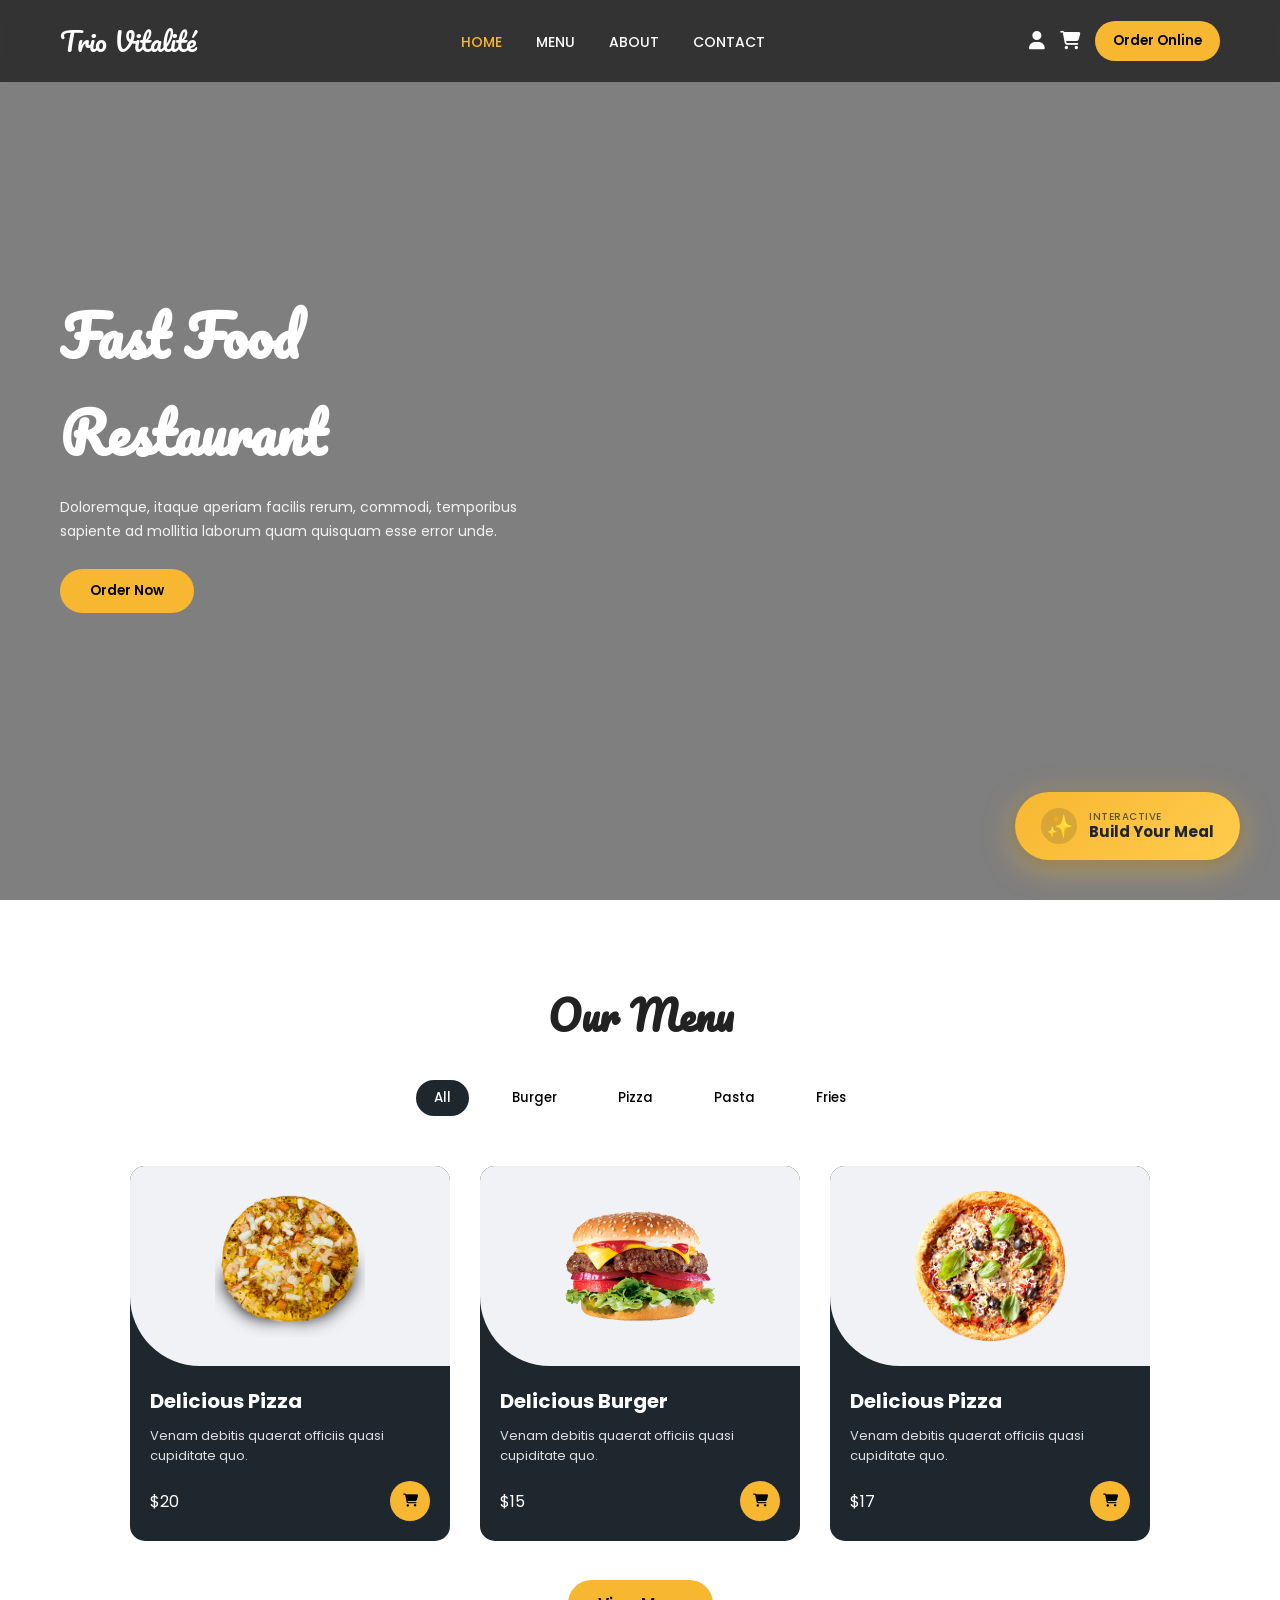
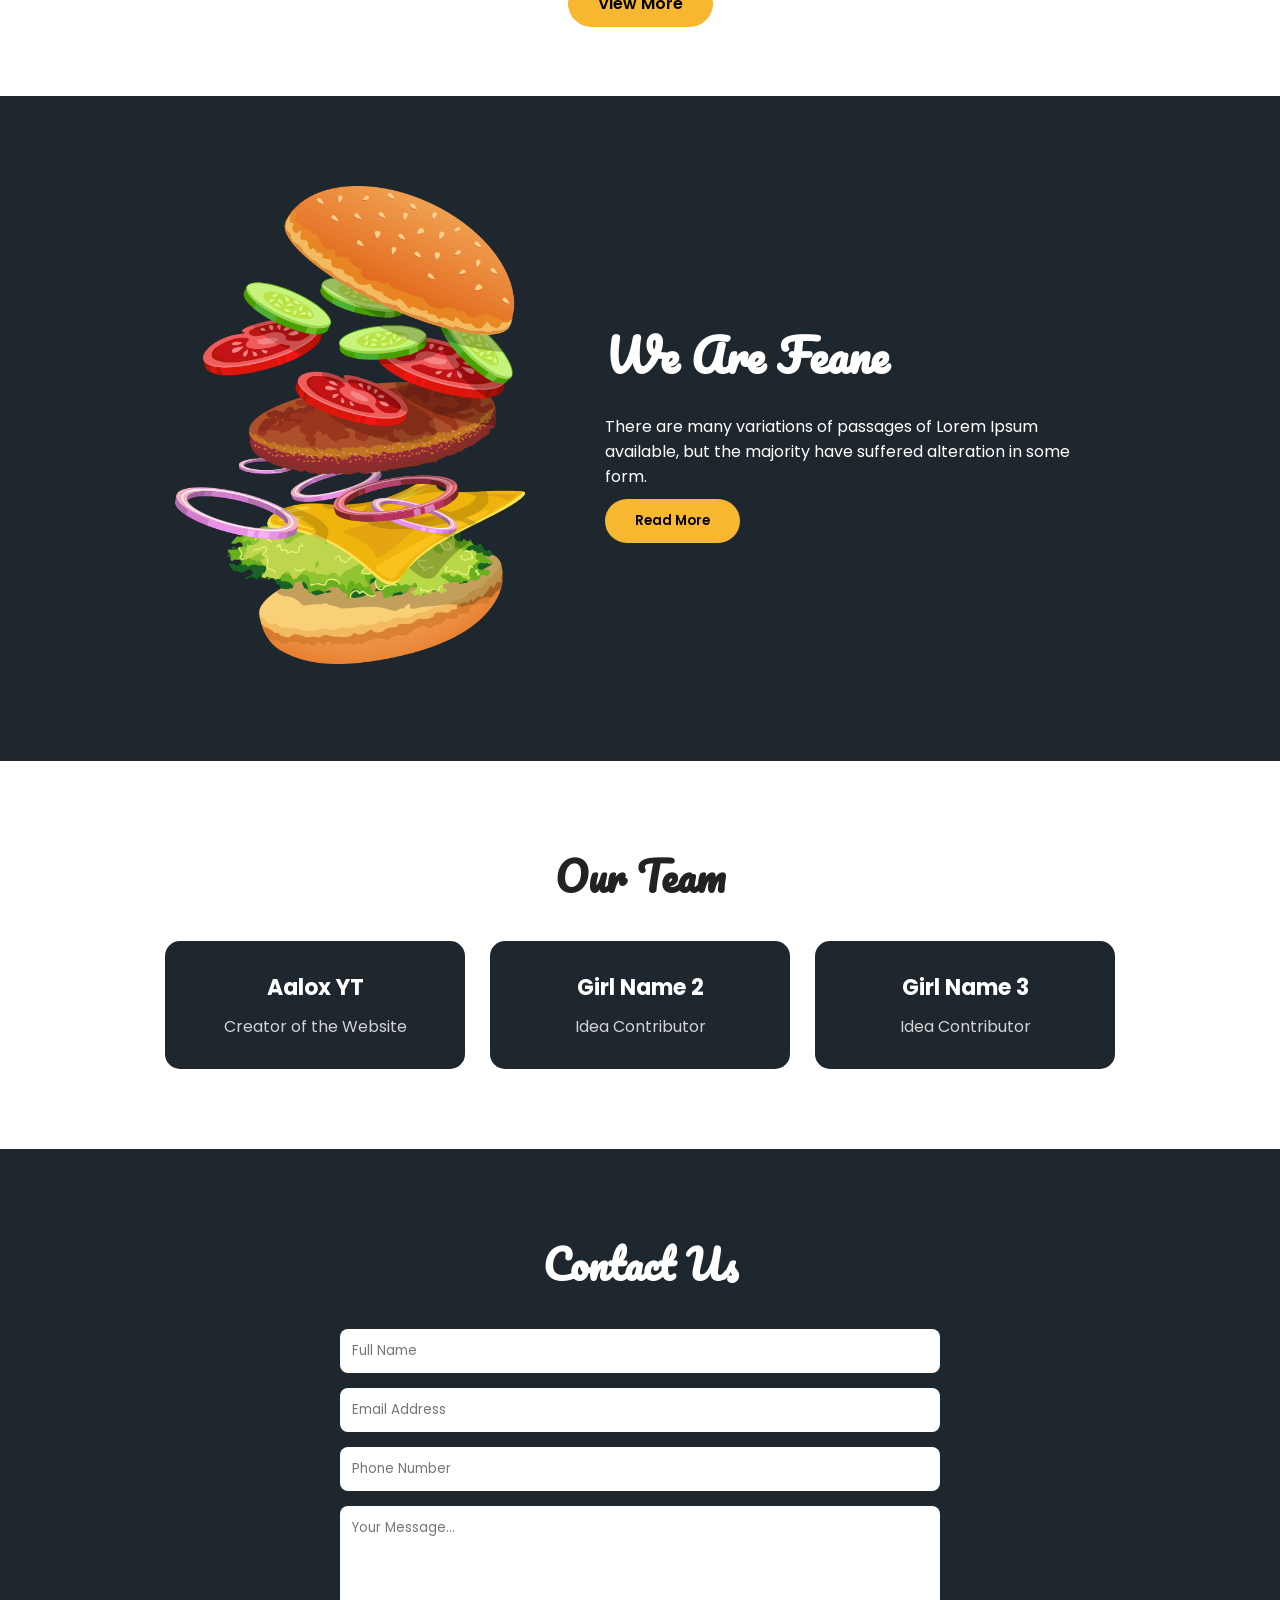
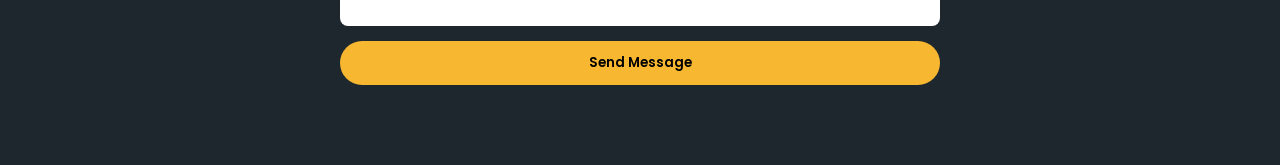
==== index.html @ c93deb5c "fix" ====
<!DOCTYPE html>
<html lang="en">
<head>
  <meta charset="UTF-8">
  <meta name="viewport" content="width=device-width, initial-scale=1.0">
  <title>Trio Vitalité - Home</title>
  <link rel="stylesheet" href="home.css">
  <link rel="stylesheet" href="https://cdnjs.cloudflare.com/ajax/libs/font-awesome/6.5.0/css/all.min.css">
  <style>
/* ===== POPUP OVERLAY (DARK BLUR BACKGROUND) ===== */
.popup-overlay {
  position: fixed;
  top: 0;
  left: 0;
  width: 100%;
  height: 100%;
  background: rgba(0,0,0,0.6);
  backdrop-filter: blur(8px);
  display: none;
  justify-content: center;
  align-items: center;
  z-index: 2000;
  animation: fadeIn 0.4s ease;
}

/* SHOW POPUP */
.popup-overlay.active {
  display: flex;
}

/* ===== POPUP BOX (GLASS EFFECT) ===== */
.popup-box {
  width: 380px;
  max-width: 90%;
  padding: 30px;
  border-radius: 20px;
  background: rgba(255,255,255,0.08);
  backdrop-filter: blur(20px);
  box-shadow: 0 20px 60px rgba(0,0,0,0.4);
  border: 1px solid rgba(255,255,255,0.15);
  color: #fff;
  text-align: center;
  animation: slideUp 0.5s ease;
}

/* ===== TITLES ===== */
.popup-box h2 {
  margin-bottom: 20px;
  font-size: 24px;
  font-weight: 700;
}

/* ===== INPUTS ===== */
.popup-box input {
  width: 100%;
  padding: 12px 14px;
  margin: 10px 0;
  border-radius: 10px;
  border: none;
  outline: none;
  background: rgba(255,255,255,0.1);
  color: white;
  font-size: 14px;
  transition: 0.3s;
}

.popup-box input::placeholder {
  color: rgba(255,255,255,0.6);
}

.popup-box input:focus {
  background: rgba(255,255,255,0.2);
  transform: scale(1.02);
}

/* ===== RADIO BUTTONS ===== */
.radio-group {
  display: flex;
  justify-content: space-around;
  margin: 15px 0;
  font-size: 14px;
}

.radio-group label {
  cursor: pointer;
}

/* ===== TOTAL TEXT ===== */
.total-text {
  margin-top: 15px;
  font-size: 18px;
  font-weight: 600;
}

/* ===== ORANGE BUTTON (UPDATED 🔥) ===== */
.checkout-btn {
  width: 100%;
  padding: 12px;
  margin-top: 15px;
  border: none;
  border-radius: 30px;
  background: linear-gradient(135deg, #f7b731, #ffcc4d);
  color: #1e272e;
  font-weight: 700;
  cursor: pointer;
  transition: 0.3s;
  box-shadow: 0 6px 20px rgba(247,183,49,0.4);
}

.checkout-btn:hover {
  transform: translateY(-3px) scale(1.05);
  box-shadow: 0 10px 25px rgba(247,183,49,0.6);
}

/* ===== CLOSE BUTTON ===== */
.close-btn {
  width: 100%;
  padding: 10px;
  margin-top: 10px;
  border: none;
  border-radius: 30px;
  background: rgba(255,255,255,0.15);
  color: white;
  cursor: pointer;
  transition: 0.3s;
}

.close-btn:hover {
  background: rgba(255,255,255,0.25);
}

/* ===== ANIMATIONS ===== */
@keyframes fadeIn {
  from { opacity: 0; }
  to { opacity: 1; }
}

@keyframes slideUp {
  from {
    transform: translateY(50px) scale(0.9);
    opacity: 0;
  }
  to {
    transform: translateY(0) scale(1);
    opacity: 1;
  }
}









    

    html {
  scroll-behavior: smooth;
}

.scroll-animate {
  opacity: 0;
  transform: translateY(50px);
  transition: all 0.8s ease;
}

.scroll-animate.show {
  opacity: 1;
  transform: translateY(0);
}
    /* ===== FLOATING CUSTOMIZE BUTTON ===== */
    .float-customize {
      position: fixed;
      bottom: 40px;
      right: 40px;
      z-index: 1500;
      display: flex;
      flex-direction: column;
      align-items: flex-end;
      gap: 10px;
    }

    .float-customize-btn {
      display: flex;
      align-items: center;
      gap: 12px;
      background: linear-gradient(135deg, #f7b731, #ffcc4d);
      color: #1e272e;
      border: none;
      padding: 16px 26px;
      border-radius: 50px;
      font-family: 'Poppins', sans-serif;
      font-weight: 700;
      font-size: 15px;
      cursor: pointer;
      box-shadow: 0 8px 30px rgba(247, 183, 49, 0.5), 0 4px 12px rgba(0,0,0,0.2);
      transition: all 0.35s cubic-bezier(0.175, 0.885, 0.32, 1.275);
      text-decoration: none;
      white-space: nowrap;
      animation: floatPulse 3s ease-in-out infinite;
    }

    @keyframes floatPulse {
      0%, 100% { transform: translateY(0px); box-shadow: 0 8px 30px rgba(247,183,49,0.5), 0 4px 12px rgba(0,0,0,0.2); }
      50% { transform: translateY(-6px); box-shadow: 0 16px 40px rgba(247,183,49,0.6), 0 8px 20px rgba(0,0,0,0.25); }
    }

    .float-customize-btn:hover {
      transform: translateY(-8px) scale(1.06) !important;
      box-shadow: 0 20px 50px rgba(247,183,49,0.65), 0 8px 20px rgba(0,0,0,0.3) !important;
      animation: none;
    }

    .float-customize-btn .btn-icon {
      font-size: 22px;
      display: flex;
      align-items: center;
      justify-content: center;
      background: rgba(30,39,46,0.15);
      width: 36px; height: 36px;
      border-radius: 50%;
      transition: transform 0.3s ease;
    }

    .float-customize-btn:hover .btn-icon {
      transform: rotate(20deg) scale(1.15);
    }

    .float-customize-btn .btn-text {
      display: flex;
      flex-direction: column;
      line-height: 1.2;
    }

    .float-customize-btn .btn-text .line1 {
      font-size: 10px;
      font-weight: 500;
      opacity: 0.7;
      text-transform: uppercase;
      letter-spacing: 0.5px;
    }

    .float-customize-btn .btn-text .line2 {
      font-size: 15px;
      font-weight: 700;
    }
  </style>
</head>
<body>

  <!-- NAVBAR -->
  <header class="navbar">
    <div class="logo">Trio Vitalité</div>

    <nav>
      <a href="home.html" class="active">HOME</a>
      <a href="menu.html">MENU</a>
      <a href="about.html">ABOUT</a>
      <a href="#contact">CONTACT</a>
    </nav>

    <div class="nav-icons">
      <i class="fa-solid fa-user" id="openRegister"></i>
      <i class="fa-solid fa-cart-shopping" id="openCart"></i>
      <button class="order-btn">Order Online</button>
    </div>
  </header>

  <!-- HERO SECTION -->
  <section class="hero">
    <video autoplay muted loop class="hero-video">
      <source src="assets/hero-video.mp4" type="video/mp4">
      Your browser does not support the video tag.
    </video>
    <div class="hero-content">
      <h1>Fast Food Restaurant</h1>
      <p>
        Doloremque, itaque aperiam facilis rerum, commodi, temporibus sapiente ad
        mollitia laborum quam quisquam esse error unde.
      </p>
      <button class="hero-btn">Order Now</button>
    </div>
  </section>

  <!-- MENU SECTION -->
  <section class="menu-section scroll-animate">
    <h2 class="section-title">Our Menu</h2>

    <div class="menu-tabs">
      <button class="tab active" data-filter="all">All</button>
      <button class="tab" data-filter="burger">Burger</button>
      <button class="tab" data-filter="pizza">Pizza</button>
      <button class="tab" data-filter="pasta">Pasta</button>
      <button class="tab" data-filter="fries">Fries</button>
    </div>

    <div class="menu-grid" id="menuGrid">

      <div class="menu-card" data-category="pizza">
        <div class="menu-img">
          <img src="assets/f1.png" alt="Pizza">
        </div>
        <div class="menu-info">
          <h3>Delicious Pizza</h3>
          <p>Venam debitis quaerat officiis quasi cupiditate quo.</p>
          <div class="menu-bottom">
            <span>$20</span>
            <button class="cart-btn" onclick="addToCart('Delicious Pizza', 20)">
              <i class="fa-solid fa-cart-shopping"></i>
            </button>
          </div>
        </div>
      </div>

      <div class="menu-card" data-category="burger">
        <div class="menu-img">
          <img src="assets/f2.png" alt="Burger">
        </div>
        <div class="menu-info">
          <h3>Delicious Burger</h3>
          <p>Venam debitis quaerat officiis quasi cupiditate quo.</p>
          <div class="menu-bottom">
            <span>$15</span>
            <button class="cart-btn" onclick="addToCart('Delicious Burger', 15)">
              <i class="fa-solid fa-cart-shopping"></i>
            </button>
          </div>
        </div>
      </div>

      <div class="menu-card" data-category="pizza">
        <div class="menu-img">
          <img src="assets/f3.png" alt="Pizza">
        </div>
        <div class="menu-info">
          <h3>Delicious Pizza</h3>
          <p>Venam debitis quaerat officiis quasi cupiditate quo.</p>
          <div class="menu-bottom">
            <span>$17</span>
            <button class="cart-btn" onclick="addToCart('Delicious Pizza', 17)">
              <i class="fa-solid fa-cart-shopping"></i>
            </button>
          </div>
        </div>
      </div>

    </div>

    <div class="view-more">
      <a href="menu.html" class="view-btn">View More</a>
    </div>
  </section>

  <!-- ABOUT SECTION -->
  <section class="about-section scroll-animate" id="about">
    <div class="about-img">
      <img src="assets/about-img.png" alt="Burger Layers">
    </div>

    <div class="about-text">
      <h2>We Are Feane</h2>
      <p>
        There are many variations of passages of Lorem Ipsum available, but the majority
        have suffered alteration in some form.
      </p>
      <button class="hero-btn">Read More</button>
    </div>
  </section>

  <!-- TEAM SECTION -->
  <section class="team-section scroll-animate">
    <h2 class="section-title">Our Team</h2>

    <div class="team-grid">
      <div class="team-card">
        <h3>Aalox YT</h3>
        <p>Creator of the Website</p>
      </div>
      <div class="team-card">
        <h3>Girl Name 2</h3>
        <p>Idea Contributor</p>
      </div>
      <div class="team-card">
        <h3>Girl Name 3</h3>
        <p>Idea Contributor</p>
      </div>
    </div>
  </section>

  <!-- CONTACT SECTION -->
  <section class="contact-section scroll-animate" id="contact">
    <h2 class="section-title">Contact Us</h2>

    <form class="contact-form">
      <input type="text" placeholder="Full Name" required>
      <input type="email" placeholder="Email Address" required>
      <input type="text" placeholder="Phone Number" required>
      <textarea placeholder="Your Message..." required></textarea>
      <button type="submit">Send Message</button>
    </form>
  </section>

  <!-- FLOATING CUSTOMIZE BUTTON -->
  <div class="float-customize">
    <a href="food-select.html" class="float-customize-btn">
      <span class="btn-icon">✨</span>
      <span class="btn-text">
        <span class="line1">Interactive</span>
        <span class="line2">Build Your Meal</span>
      </span>
    </a>
  </div>

  <!-- CART POPUP -->
  <div class="popup-overlay" id="cartPopup">
    <div class="popup-box">
      <h2>Your Panier </h2>

      <div class="cart-items" id="cartItems"></div>

      <h3>Choose Order Type:</h3>
      <div class="radio-group">
        <label><input type="radio" name="type" value="School" required> School</label>
        <label><input type="radio" name="type" value="Company"> Company</label>
        <label><input type="radio" name="type" value="Client"> One Client</label>
      </div>

      <input type="text" id="fullname" placeholder="Full Name" required>
      <input type="text" id="address" placeholder="Delivery Address" required>
      <input type="text" id="phone" placeholder="Phone Number" required>

      <h3 class="total-text">Total: $<span id="cartTotal">0</span></h3>

      <button class="checkout-btn" onclick="checkout()">Checkout</button>
      <button class="close-btn" id="closeCart">Close</button>
    </div>
  </div>

  <!-- REGISTER POPUP -->
  <div class="popup-overlay" id="registerPopup">
    <div class="popup-box">
      <h2>Register </h2>

      <input type="text" id="regName" placeholder="Full Name" required>
      <input type="email" id="regEmail" placeholder="Email" required>
      <input type="password" id="regPass" placeholder="Password" required>

      <button class="checkout-btn" onclick="register()">Register</button>
      <button class="close-btn" id="closeRegister">Close</button>
    </div>
  </div>

  <script src="home.js"></script>
</body>
</html>
---- home.css ----
@import url('https://fonts.googleapis.com/css2?family=Poppins:wght@300;400;600&family=Pacifico&display=swap');

* {
  margin: 0;
  padding: 0;
  box-sizing: border-box;
  font-family: 'Poppins', sans-serif;
}

body {
  background: #fff;
  color: #222;
}

/* NAVBAR */
.navbar {
  position: fixed;
  top: 0;
  width: 100%;
  padding: 18px 60px;
  background: rgba(0, 0, 0, 0.6);
  backdrop-filter: blur(8px);
  display: flex;
  justify-content: space-between;
  align-items: center;
  z-index: 1000;
}

.logo {
  font-family: 'Pacifico', cursive;
  font-size: 26px;
  color: white;
}

nav a {
  color: white;
  text-decoration: none;
  margin: 0 15px;
  font-size: 14px;
  font-weight: 500;
  transition: 0.3s;
}

nav a:hover,
nav a.active {
  color: #f7b731;
}

.nav-icons {
  display: flex;
  align-items: center;
  gap: 15px;
}

.nav-icons i {
  color: white;
  cursor: pointer;
  font-size: 18px;
  transition: 0.3s;
}

.nav-icons i:hover {
  color: #f7b731;
}

.order-btn {
  background: #f7b731;
  border: none;
  padding: 10px 18px;
  border-radius: 25px;
  cursor: pointer;
  font-weight: 600;
}

.order-btn:hover {
  background: #ffcc4d;
}

/* HERO */
.hero {
  position: relative;
  height: 100vh;
  display: flex;
  align-items: center;
  justify-content: flex-start; /* or center depending on layout */
  padding: 0 60px;
  overflow: hidden;
}

.hero-video {
  position: absolute;
  top: 0;
  left: 0;
  width: 100%;
  height: 100%;
  object-fit: cover;
  z-index: 0;
}

.hero::before {
  content: "";
  position: absolute;
  inset: 0;
  background: rgba(0,0,0,0.5); /* slight overlay for text readability */
  z-index: 1;
}

.hero-content {
  position: relative;
  z-index: 2;
  max-width: 500px;
  color: white;
}
.hero-content h1 {
  font-family: 'Pacifico', cursive;
  font-size: 55px;
}

.hero-content p {
  margin: 15px 0;
  font-size: 14px;
  line-height: 1.7;
  opacity: 0.9;
}

.hero-btn {
  background: #f7b731;
  border: none;
  padding: 12px 30px;
  border-radius: 25px;
  cursor: pointer;
  font-weight: 600;
  margin-top: 10px;
}

.hero-btn:hover {
  background: #ffcc4d;
}

/* PROMO SECTION */
.promo {
  display: flex;
  justify-content: center;
  gap: 40px;
  padding: 80px 60px;
}

.promo-card {
  background: #1e272e;
  width: 500px;
  border-radius: 10px;
  display: flex;
  align-items: center;
  padding: 20px;
  gap: 20px;
  color: white;
    transition: 0.4s ease;
}

.promo-img img {
  width: 120px;
  height: 120px;
  border-radius: 50%;
  border: 4px solid #f7b731;
  object-fit: cover;
}

.promo-text h3 {
  font-family: 'Pacifico', cursive;
  font-size: 20px;
}

.promo-text h2 {
  font-size: 40px;
}

.promo-text h2 span {
  font-size: 16px;
}

.promo-btn {
  background: #f7b731;
  border: none;
  padding: 10px 18px;
  border-radius: 25px;
  cursor: pointer;
  font-weight: 600;
  margin-top: 10px;
}

.promo-btn:hover {
  background: #ffcc4d;
}

/* MENU SECTION */
.menu-section {
  padding: 80px 60px;
  text-align: center;
}

.section-title {
  font-family: 'Pacifico', cursive;
  font-size: 40px;
  margin-bottom: 30px;
}

.menu-tabs {
  display: flex;
  justify-content: center;
  gap: 25px;
  margin-bottom: 50px;
}

.menu-tabs .tab {
  background: none;
  border: none;
  cursor: pointer;
  font-weight: 500;
  padding: 8px 18px;
  border-radius: 20px;
  transition: 0.3s;
}

.menu-tabs .tab.active {
  background: #1e272e;
  color: white;
}

.menu-grid {
  display: flex;
  justify-content: center;
  flex-wrap: wrap;
  gap: 30px;
}

.menu-card {
  width: 320px;
  background: #1e272e;
  border-radius: 15px;
  overflow: hidden;
  transition: 0.4s;
  cursor: pointer;
}

.menu-card:hover {
  box-shadow: 0px 12px 25px rgba(0, 0, 0, 0.35);
}

.menu-img {
  background: #f1f2f6;
  padding: 25px;
  border-bottom-left-radius: 70px;
  display: flex;
  justify-content: center;
  align-items: center;
}

.menu-img img {
  width: 150px;
  height: 150px;
  object-fit: contain;
  transition: 0.4s;
}


.menu-card:hover .menu-img img {
  transform: scale(1.2) rotate(3deg);
}

.menu-info {
  padding: 20px;
  color: white;
  text-align: left;
}

.menu-info h3 {
  font-size: 20px;
  margin-bottom: 10px;
}

.menu-info p {
  font-size: 13px;
  opacity: 0.85;
  margin-bottom: 15px;
}

.menu-bottom {
  display: flex;
  justify-content: space-between;
  align-items: center;
}

.cart-btn {
  background: #f7b731;
  border: none;
  width: 40px;
  height: 40px;
  border-radius: 50%;
  cursor: pointer;
}

.cart-btn:hover {
  background: #ffcc4d;
}

.view-more {
  margin-top: 50px;
}

.view-btn {
  background: #f7b731;
  padding: 12px 30px;
  border-radius: 25px;
  text-decoration: none;
  color: black;
  font-weight: 600;
}

/* ABOUT */
.about-section {
  background: #1e272e;
  color: white;
  padding: 90px 60px;
  display: flex;
  justify-content: center;
  align-items: center;
  gap: 80px;
}

.about-img img {
  width: 350px;
}

.about-text {
  max-width: 500px;
}

.about-text h2 {
  font-family: 'Pacifico', cursive;
  font-size: 45px;
  margin-bottom: 20px;
}

/* TEAM */
.team-section {
  padding: 80px 60px;
  text-align: center;
}

.team-grid {
  display: flex;
  justify-content: center;
  gap: 25px;
  flex-wrap: wrap;
}

.team-card {
  width: 300px;
  padding: 30px;
  background: #1e272e;
  border-radius: 15px;
  color: white;
  transition: 0.4s;
}

.team-card:hover {
  transform: translateY(-10px);
  box-shadow: 0px 10px 25px rgba(0,0,0,0.3);
}

.team-card h3 {
  font-size: 22px;
  margin-bottom: 10px;
}

.team-card p {
  opacity: 0.8;
}

/* CONTACT */
.contact-section {
  background: #1e272e;
  padding: 80px 60px;
  color: white;
  text-align: center;
}

.contact-form {
  max-width: 600px;
  margin: auto;
  display: flex;
  flex-direction: column;
  gap: 15px;
}

.contact-form input,
.contact-form textarea {
  padding: 12px;
  border-radius: 8px;
  border: none;
  outline: none;
}

.contact-form textarea {
  height: 120px;
  resize: none;
}

.contact-form button {
  background: #f7b731;
  border: none;
  padding: 12px;
  border-radius: 25px;
  font-weight: 600;
  cursor: pointer;
}

.contact-form button:hover {
  background: #ffcc4d;
}

/* POPUPS */
.popup-overlay {
  position: fixed;
  inset: 0;
  background: rgba(0,0,0,0.7);
  display: none;
  justify-content: center;
  align-items: center;
  z-index: 2000;
}

.popup-box {
  width: 420px;
  background: #1e272e;
  color: white;
  padding: 25px;
  border-radius: 15px;
  animation: pop 0.4s ease;
}

@keyframes pop {
  from {transform: scale(0.8); opacity: 0;}
  to {transform: scale(1); opacity: 1;}
}

.popup-box input {
  width: 100%;
  margin: 8px 0;
  padding: 10px;
  border-radius: 8px;
  border: none;
}

.cart-items {
  max-height: 150px;
  overflow-y: auto;
  margin-bottom: 15px;
}

.cart-item {
  display: flex;
  justify-content: space-between;
  background: rgba(255,255,255,0.1);
  padding: 8px;
  border-radius: 8px;
  margin-bottom: 8px;
}

.radio-group {
  display: flex;
  justify-content: space-between;
  margin: 10px 0;
  font-size: 14px;
}

.total-text {
  margin-top: 15px;
}

.checkout-btn {
  width: 100%;
  background: #f7b731;
  border: none;
  padding: 12px;
  border-radius: 25px;
  font-weight: 600;
  cursor: pointer;
  margin-top: 10px;
}

.close-btn {
  width: 100%;
  background: transparent;
  border: 2px solid #f7b731;
  padding: 10px;
  border-radius: 25px;
  color: #f7b731;
  cursor: pointer;
  margin-top: 10px;
}
.scroll-animate {
  opacity: 0;
  transform: translateY(60px);
  transition: 0.9s ease;
}

.scroll-animate.show {
  opacity: 1;
  transform: translateY(0);
}



.about-img img {
  animation: float 3s ease-in-out infinite;
}

@keyframes float {
  0% { transform: translateY(0px); }
  50% { transform: translateY(-15px); }
  100% { transform: translateY(0px); }
}





html {
  scroll-behavior: smooth;
}


/* Start page invisible */
body {
  opacity: 0;
  transition: opacity 0.6s ease-in-out;
}

/* Fade-in when loaded */
body.loaded {
  opacity: 1;
}


.promo-card:hover {
  transform: translateY(-10px);
  box-shadow: 0px 12px 30px rgba(0,0,0,0.4);
}

.promo-card:hover .promo-img img {
  transform: scale(1.1);
}
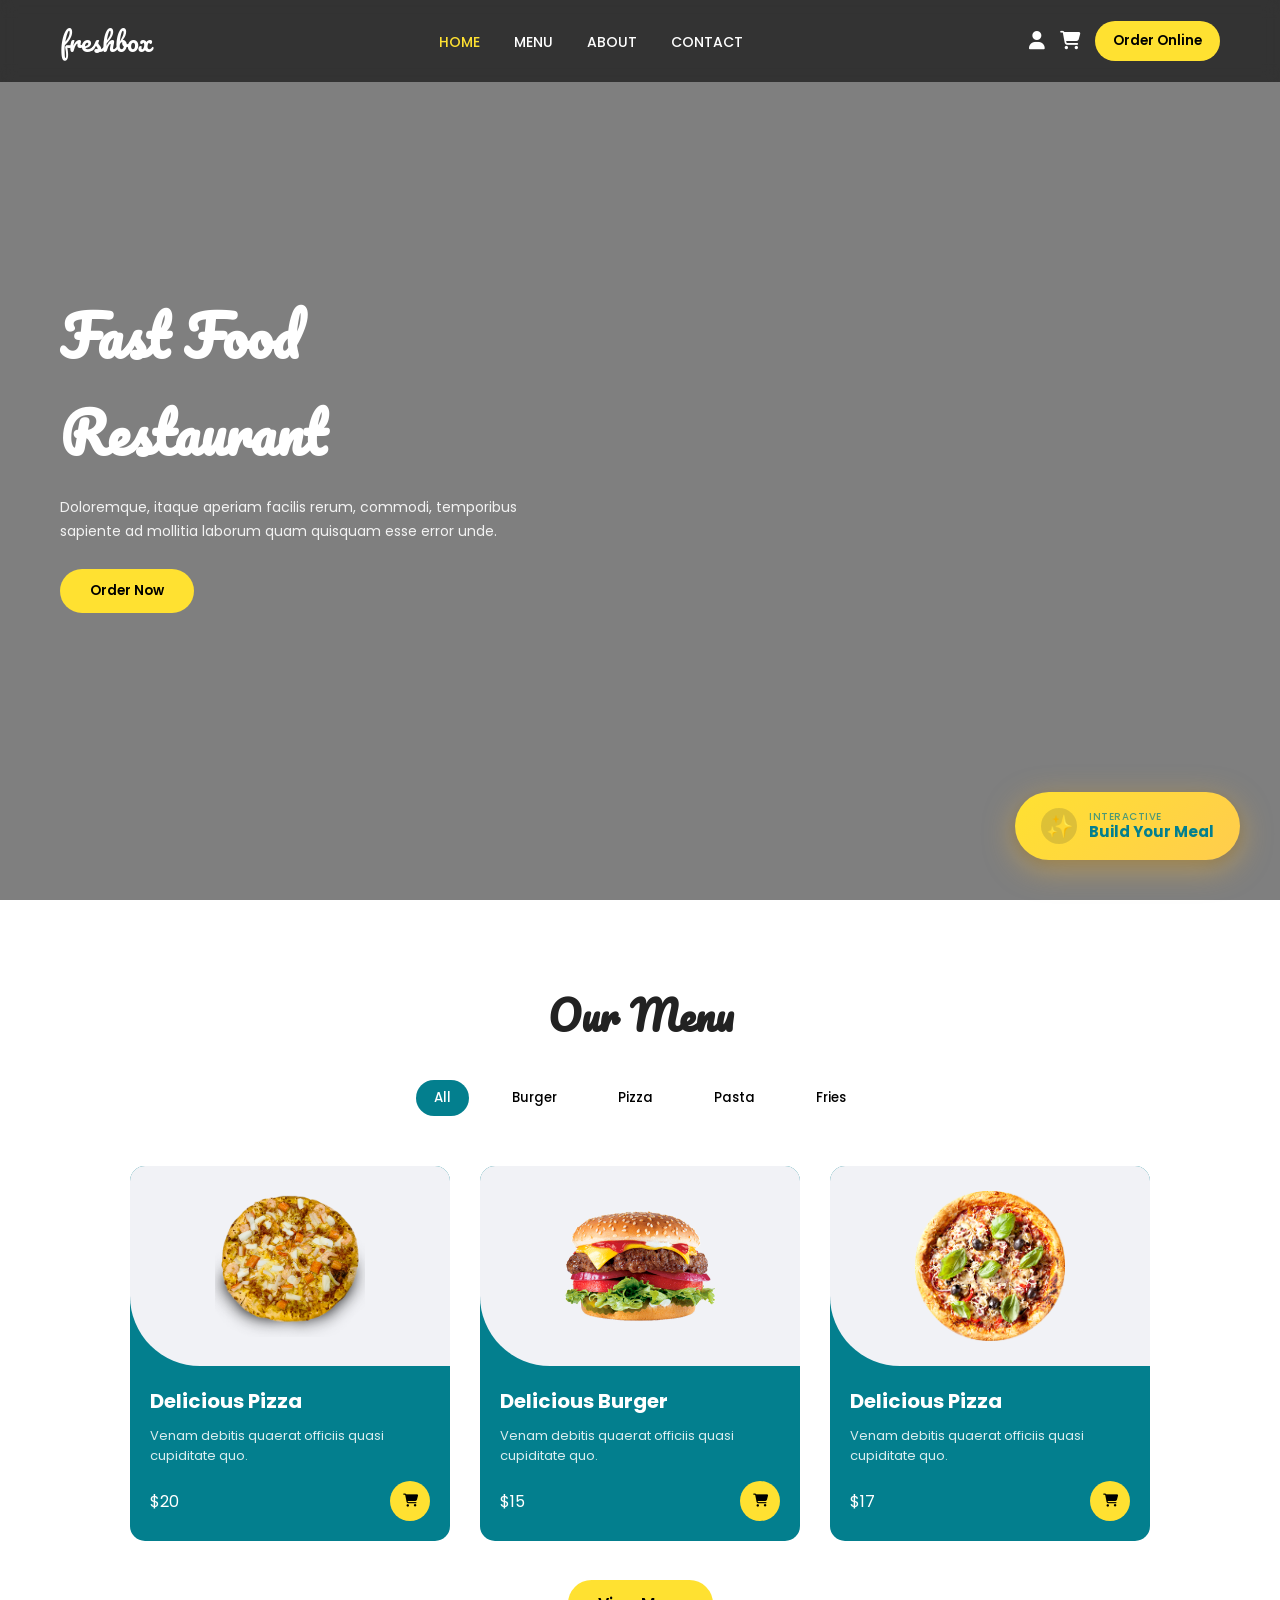
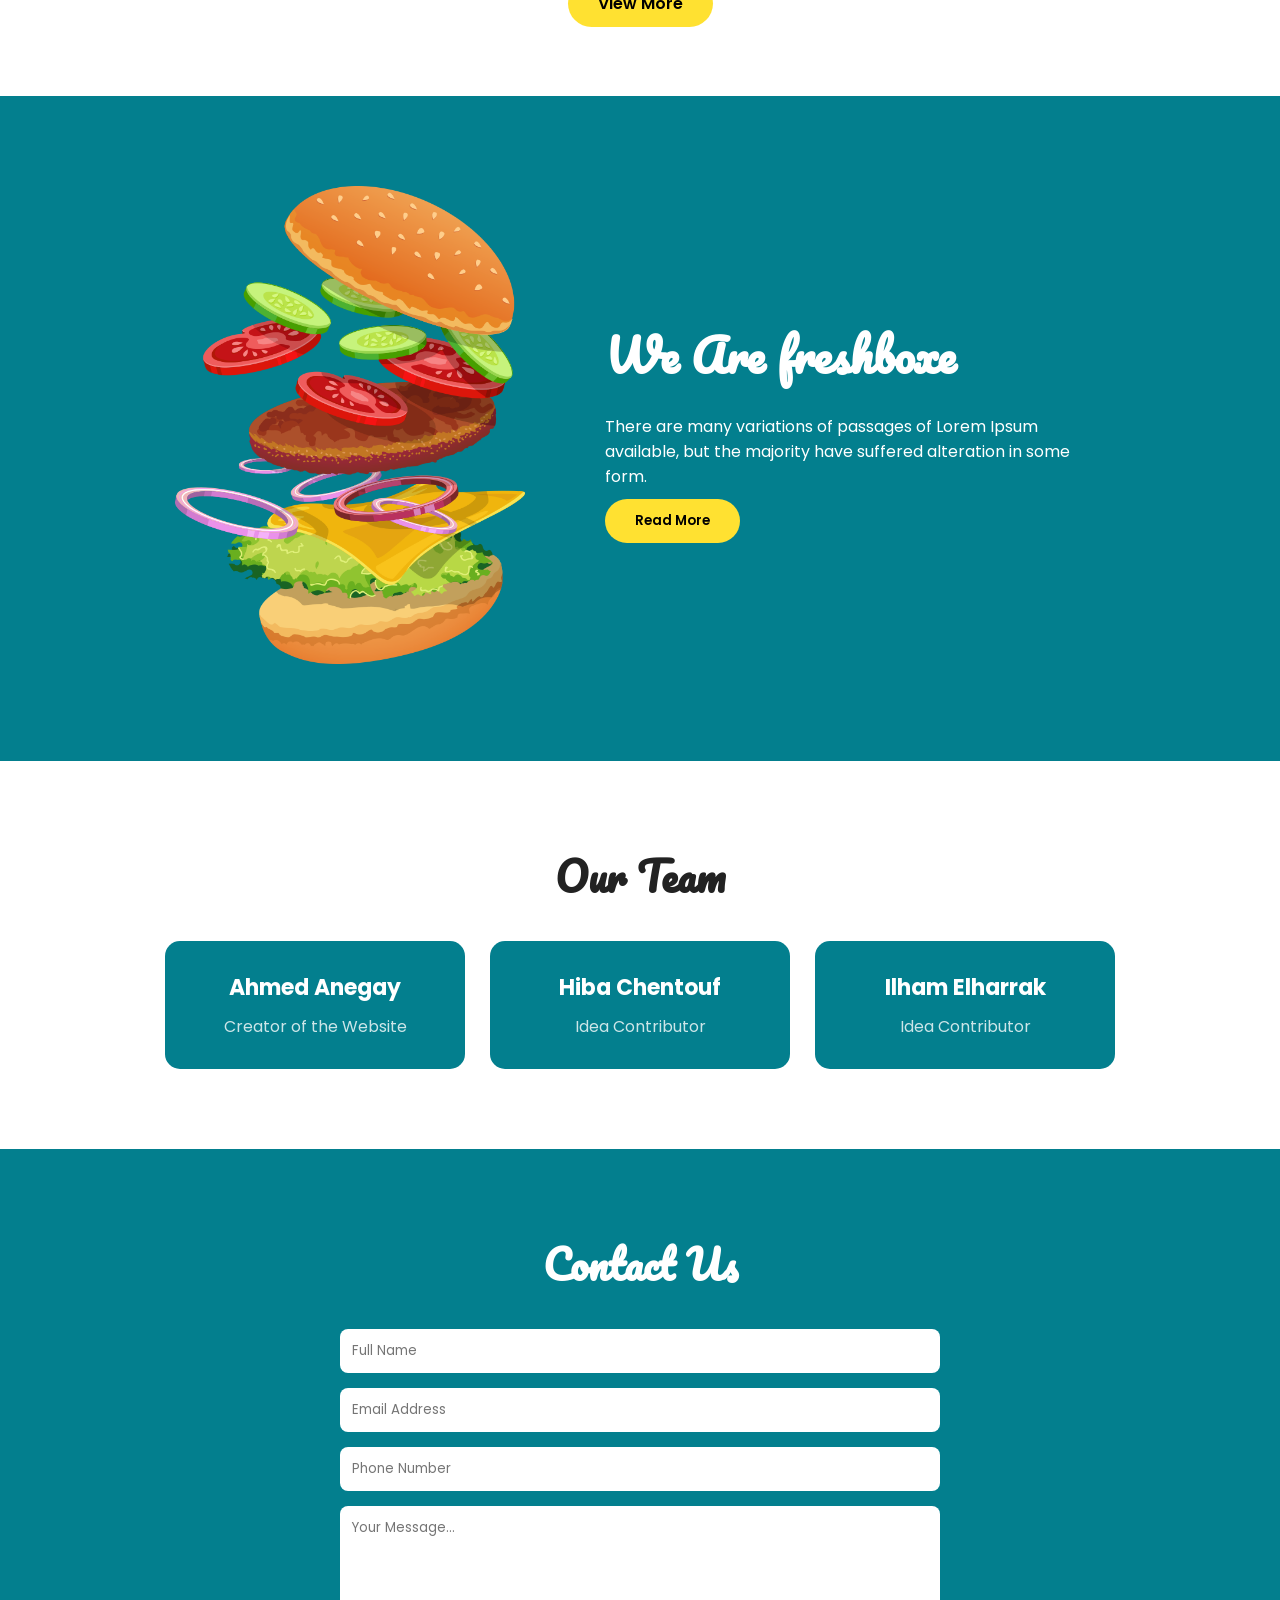
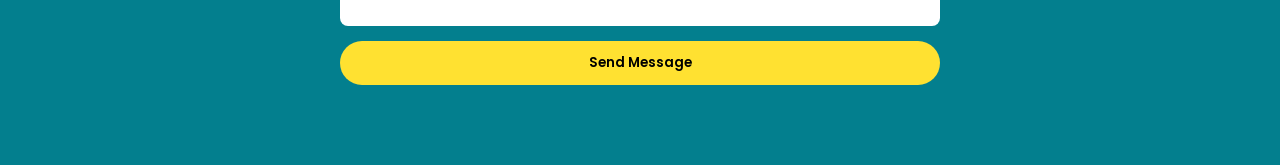
==== commit fdf8bdf9: "first commit" ====
--- a/index.html
+++ b/index.html
@@ -3,7 +3,7 @@
 <head>
   <meta charset="UTF-8">
   <meta name="viewport" content="width=device-width, initial-scale=1.0">
-  <title>Trio Vitalité - Home</title>
+  <title>freshbox - Home</title>
   <link rel="stylesheet" href="home.css">
   <link rel="stylesheet" href="https://cdnjs.cloudflare.com/ajax/libs/font-awesome/6.5.0/css/all.min.css">
   <style>
@@ -99,8 +99,8 @@
   margin-top: 15px;
   border: none;
   border-radius: 30px;
-  background: linear-gradient(135deg, #f7b731, #ffcc4d);
-  color: #1e272e;
+  background: linear-gradient(135deg, #ffe131, #ffcc4d);
+  color: #037F8E;
   font-weight: 700;
   cursor: pointer;
   transition: 0.3s;
@@ -186,8 +186,8 @@
       display: flex;
       align-items: center;
       gap: 12px;
-      background: linear-gradient(135deg, #f7b731, #ffcc4d);
-      color: #1e272e;
+      background: linear-gradient(135deg, #ffe131, #ffcc4d);
+      color: #037F8E;
       border: none;
       padding: 16px 26px;
       border-radius: 50px;
@@ -252,10 +252,10 @@
 
   <!-- NAVBAR -->
   <header class="navbar">
-    <div class="logo">Trio Vitalité</div>
+    <div class="logo">freshbox</div>
 
     <nav>
-      <a href="home.html" class="active">HOME</a>
+      <a href="index.html" class="active">HOME</a>
       <a href="menu.html">MENU</a>
       <a href="about.html">ABOUT</a>
       <a href="#contact">CONTACT</a>
@@ -360,7 +360,7 @@
     </div>
 
     <div class="about-text">
-      <h2>We Are Feane</h2>
+      <h2>We Are freshboxe</h2>
       <p>
         There are many variations of passages of Lorem Ipsum available, but the majority
         have suffered alteration in some form.
@@ -375,15 +375,15 @@
 
     <div class="team-grid">
       <div class="team-card">
-        <h3>Aalox YT</h3>
+        <h3>Ahmed Anegay</h3>
         <p>Creator of the Website</p>
       </div>
       <div class="team-card">
-        <h3>Girl Name 2</h3>
+        <h3>Hiba Chentouf</h3>
         <p>Idea Contributor</p>
       </div>
       <div class="team-card">
-        <h3>Girl Name 3</h3>
+        <h3>Ilham Elharrak</h3>
         <p>Idea Contributor</p>
       </div>
     </div>
--- a/home.css
+++ b/home.css
@@ -43,7 +43,7 @@
 
 nav a:hover,
 nav a.active {
-  color: #f7b731;
+  color: #ffe131;
 }
 
 .nav-icons {
@@ -60,11 +60,11 @@
 }
 
 .nav-icons i:hover {
-  color: #f7b731;
+  color: #ffe131;
 }
 
 .order-btn {
-  background: #f7b731;
+  background: #ffe131;
   border: none;
   padding: 10px 18px;
   border-radius: 25px;
@@ -124,7 +124,7 @@
 }
 
 .hero-btn {
-  background: #f7b731;
+  background: #ffe131;
   border: none;
   padding: 12px 30px;
   border-radius: 25px;
@@ -146,7 +146,7 @@
 }
 
 .promo-card {
-  background: #1e272e;
+  background: #037F8E;
   width: 500px;
   border-radius: 10px;
   display: flex;
@@ -161,7 +161,7 @@
   width: 120px;
   height: 120px;
   border-radius: 50%;
-  border: 4px solid #f7b731;
+  border: 4px solid #ffe131;
   object-fit: cover;
 }
 
@@ -179,7 +179,7 @@
 }
 
 .promo-btn {
-  background: #f7b731;
+  background: #ffe131;
   border: none;
   padding: 10px 18px;
   border-radius: 25px;
@@ -222,7 +222,7 @@
 }
 
 .menu-tabs .tab.active {
-  background: #1e272e;
+  background: #037F8E;
   color: white;
 }
 
@@ -235,7 +235,7 @@
 
 .menu-card {
   width: 320px;
-  background: #1e272e;
+  background: #037F8E;
   border-radius: 15px;
   overflow: hidden;
   transition: 0.4s;
@@ -291,7 +291,7 @@
 }
 
 .cart-btn {
-  background: #f7b731;
+  background: #ffe131;
   border: none;
   width: 40px;
   height: 40px;
@@ -308,7 +308,7 @@
 }
 
 .view-btn {
-  background: #f7b731;
+  background: #ffe131;
   padding: 12px 30px;
   border-radius: 25px;
   text-decoration: none;
@@ -318,7 +318,7 @@
 
 /* ABOUT */
 .about-section {
-  background: #1e272e;
+  background: #037F8E;
   color: white;
   padding: 90px 60px;
   display: flex;
@@ -357,7 +357,7 @@
 .team-card {
   width: 300px;
   padding: 30px;
-  background: #1e272e;
+  background: #037F8E;
   border-radius: 15px;
   color: white;
   transition: 0.4s;
@@ -379,7 +379,7 @@
 
 /* CONTACT */
 .contact-section {
-  background: #1e272e;
+  background: #037F8E;
   padding: 80px 60px;
   color: white;
   text-align: center;
@@ -407,7 +407,7 @@
 }
 
 .contact-form button {
-  background: #f7b731;
+  background: #ffe131;
   border: none;
   padding: 12px;
   border-radius: 25px;
@@ -432,7 +432,7 @@
 
 .popup-box {
   width: 420px;
-  background: #1e272e;
+  background: #037F8E;
   color: white;
   padding: 25px;
   border-radius: 15px;
@@ -480,7 +480,7 @@
 
 .checkout-btn {
   width: 100%;
-  background: #f7b731;
+  background: #ffe131;
   border: none;
   padding: 12px;
   border-radius: 25px;
@@ -492,10 +492,10 @@
 .close-btn {
   width: 100%;
   background: transparent;
-  border: 2px solid #f7b731;
+  border: 2px solid #ffe131;
   padding: 10px;
   border-radius: 25px;
-  color: #f7b731;
+  color: #ffe131;
   cursor: pointer;
   margin-top: 10px;
 }
